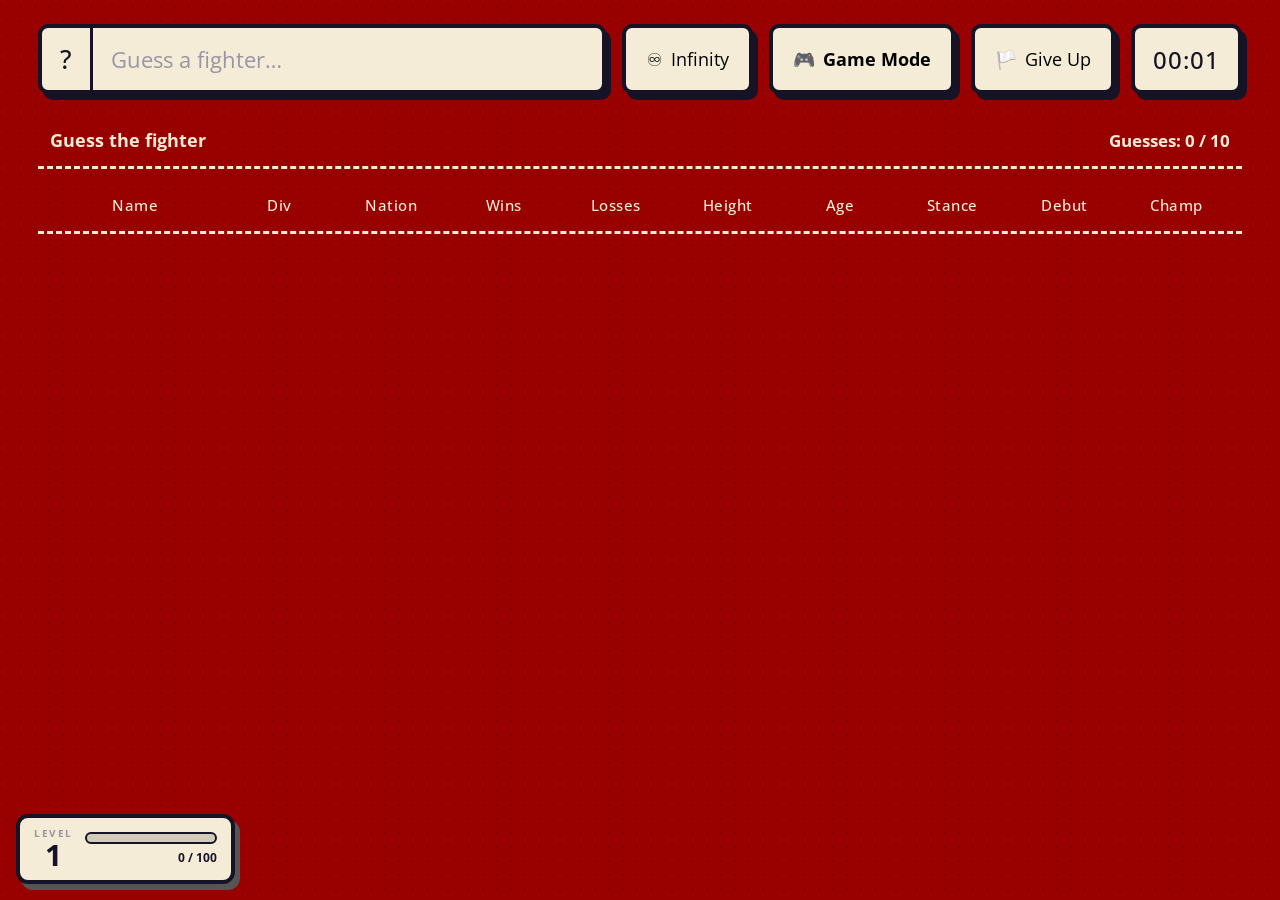
==== public/index.html @ 3b0775a4 "Rename the browser tab title to Weiddle The site is canonically served from weiddle.com, but the tab" ====
<!DOCTYPE html>
<html lang="en">
<head>
  <meta charset="UTF-8">
  <meta name="viewport" content="width=device-width, initial-scale=1.0">
  <title>Weiddle — Guess the UFC Fighter</title>
  <link rel="icon" href="favicon.svg" type="image/svg+xml">
  <link rel="apple-touch-icon" href="apple-touch-icon.png">
  <meta name="theme-color" content="#990000">
  <link rel="preconnect" href="https://fonts.googleapis.com">
  <link rel="preconnect" href="https://fonts.gstatic.com" crossorigin>
  <link rel="stylesheet" href="https://fonts.googleapis.com/css2?family=Open+Sans:ital,wght@0,500;0,700;1,500&display=swap">
  <link rel="stylesheet" href="styles.css">
</head>
<body>
  <header class="topbar">
    <div class="guess-box">
      <span class="qmark">?</span>
      <input id="guess-input" type="text" autocomplete="off" autocorrect="off" autocapitalize="off" spellcheck="false" placeholder="Guess a fighter…">
    </div>
    <button id="play-btn" class="btn"><span class="ico">♾️</span> <span id="play-label">Infinity</span></button>
    <button id="mode-btn" class="btn"><span class="ico">🎮</span> Game Mode</button>
    <button id="giveup-btn" class="btn hidden"><span class="ico">🏳️</span> Give Up</button>
    <div id="timer" class="timer">00:00</div>
  </header>

  <!-- Give-up confirmation modal (Infinity only) -->
  <div id="giveup-modal" class="mode-modal hidden">
    <div class="mode-card">
      <div class="mode-title">Give up?</div>
      <hr>
      <div class="mode-desc">The answer will be revealed and this counts as a loss, so your streak resets to 0. Your guesses from your last finished game are kept as-is.</div>
      <!-- Deliberately NOT .mode-option: that class carries the game-mode picker's
           click handler and Daily's visibility toggle. .giveup-option just copies its look. -->
      <button id="giveup-confirm" class="giveup-option">
        <div class="mode-name">🏳️ Reveal the answer</div>
        <div class="mode-desc">End this game and show who it was.</div>
      </button>
      <button id="giveup-cancel" class="btn">Keep playing</button>
    </div>
  </div>

  <!-- Game mode picker modal -->
  <div id="mode-modal" class="mode-modal hidden">
    <div class="mode-card">
      <div class="mode-title">Choose a Game Mode</div>
      <hr>
      <!-- Descriptions are kept to one line each so the whole picker fits on a phone
           screen without scrolling. The mode name already says "guess the fighter" /
           "name the champion", so the copy doesn't repeat it. -->
      <button class="mode-option" data-mode="classic-normal" data-daily>
        <div class="mode-name">Classic — Normal</div>
        <div class="mode-desc">In the UFC in the last 3 years. 10 guesses.</div>
      </button>
      <button class="mode-option" data-mode="classic-hard">
        <div class="mode-name">Classic — Hard</div>
        <div class="mode-desc">Anyone in the UFC since 2010. 12 guesses.</div>
      </button>
      <button class="mode-option" data-mode="classic-extreme">
        <div class="mode-name">Classic — Extreme</div>
        <div class="mode-desc">Anyone in UFC history we cover. 13 guesses.</div>
      </button>
      <button class="mode-option" data-mode="title-normal">
        <div class="mode-name">Title Defense — Normal</div>
        <div class="mode-desc">Their 1st, 2nd, and 3rd title bouts. 5 guesses.</div>
      </button>
      <button class="mode-option" data-mode="title-hard">
        <div class="mode-name">Title Defense — Hard</div>
        <div class="mode-desc">Their first title bout only. 6 guesses.</div>
      </button>
      <button class="mode-option" data-mode="title-extreme">
        <div class="mode-name">Title Defense — Extreme</div>
        <div class="mode-desc">Random title bout, earliest-leaning. 6 guesses.</div>
      </button>
      <button class="mode-option" data-mode="moments" data-daily>
        <div class="mode-name">Defining Moments</div>
        <div class="mode-desc">Event number, fighters, year. Points add up.</div>
      </button>
      <button id="mode-close" class="btn">Close</button>
    </div>
  </div>

  <!-- Play-style picker modal (Infinity vs Daily) -->
  <div id="play-modal" class="mode-modal hidden">
    <div class="mode-card">
      <div class="mode-title">Choose a Play Style</div>
      <hr>
      <button class="play-option" data-style="infinity">
        <div class="mode-name">♾️ Infinity</div>
        <div class="mode-desc">Endless random puzzles across every game mode. Play as much as you want.</div>
      </button>
      <button class="play-option" data-style="daily">
        <div class="mode-name">📅 Daily</div>
        <div class="mode-desc">One shared puzzle a day — a Daily fighter and a Daily Moments set — that resets every 24 hours. One shot each.</div>
      </button>
      <button id="play-close" class="btn">Close</button>
    </div>
  </div>

  <!-- Daily locked panel (shown after you finish today's daily) -->
  <section id="daily-panel" class="daily-panel hidden">
    <div class="daily-card">
      <div id="daily-result-title" class="result-title">Daily complete!</div>
      <div id="daily-result-sub" class="daily-sub"></div>
      <hr>
      <div class="daily-meta">
        <div><div class="k">Streak</div><div id="daily-streak" class="v">0</div></div>
        <div><div class="k">Next daily in</div><div id="daily-countdown" class="v">--:--:--</div></div>
      </div>
      <button id="daily-share" class="btn">↗ Share</button>
    </div>
  </section>

  <!-- Win / reveal banner (hidden until solved) -->
  <section id="reveal" class="reveal hidden">
    <div class="reveal-card">
      <img id="reveal-img" class="reveal-img" alt="fighter">
      <div class="reveal-info">
        <div id="reveal-label" class="reveal-label">Today's Fighter is…</div>
        <div id="reveal-name" class="reveal-name">—</div>
        <hr>
        <!-- Classic mode: attribute stats -->
        <div class="reveal-stats" id="reveal-stats"></div>
        <!-- Title Defense mode: championship résumé -->
        <div id="reveal-title" class="reveal-title hidden">
          <div class="title-summary" id="title-summary"></div>
          <div class="title-belts" id="title-belts"></div>
          <div class="title-log" id="title-log"></div>
        </div>
      </div>
    </div>
    <div class="reveal-side">
      <div class="reveal-actions">
        <button id="share-btn" class="btn">↗ Share</button>
        <button id="play-again-btn" class="btn btn-accent">▶ Play Again</button>
      </div>
      <div class="reveal-result">
        <div id="result-title" class="result-title">You won!</div>
        <div class="result-sub">You got it in…</div>
        <div id="result-guesses" class="result-guesses">0 guesses</div>
        <div class="result-sub">Current Streak</div>
        <div id="result-streak" class="result-streak">0</div>
      </div>
    </div>
  </section>

  <main>
    <!-- Classic mode: attribute grid -->
    <div id="classic-view">
      <div class="clue-header">
        <span>Guess the fighter</span>
        <span id="attempts-classic" class="attempts"></span>
      </div>
      <div class="grid-header">
        <div class="col col-name">Name</div>
        <div class="col">Div</div>
        <div class="col">Nation</div>
        <div class="col">Wins</div>
        <div class="col">Losses</div>
        <div class="col">Height</div>
        <div class="col">Age</div>
        <div class="col">Stance</div>
        <div class="col">Debut</div>
        <div class="col">Champ</div>
      </div>
      <div id="rows"></div>
    </div>

    <!-- Title Defense mode: championship-bout clue panel -->
    <div id="title-view" class="hidden">
      <div class="clue-header">
        <span id="clue-caption">Championship-bout history</span>
        <span id="attempts" class="attempts"></span>
      </div>
      <div id="clue-rows"></div>

      <!-- Guesses use the same comparison columns as Classic mode -->
      <div id="title-grid" class="hidden">
        <div class="grid-header">
          <div class="col col-name">Name</div>
          <div class="col">Div</div>
          <div class="col">Nation</div>
          <div class="col">Wins</div>
          <div class="col">Losses</div>
          <div class="col">Height</div>
          <div class="col">Age</div>
          <div class="col">Stance</div>
          <div class="col">Debut</div>
          <div class="col">Champ</div>
        </div>
        <div id="title-rows"></div>
      </div>
    </div>

    <!-- Defining Moments mode: clue-based trivia -->
    <div id="moments-view" class="hidden">
      <div class="clue-header">
        <span>Name the moment</span>
        <span id="m-score" class="attempts"></span>
      </div>
      <div class="m-clue-card">
        <div id="m-tags" class="m-tags"></div>
        <div id="m-clue" class="m-clue"></div>
      </div>
      <div class="m-form">
        <label class="m-field"><span>Event #</span>
          <input id="m-event" type="number" inputmode="numeric" placeholder="e.g. 229" autocomplete="off"></label>
        <label class="m-field"><span>Fighter 1</span>
          <input id="m-f1" type="text" placeholder="Name…" autocomplete="off" autocorrect="off" autocapitalize="off" spellcheck="false"></label>
        <label class="m-field"><span>Fighter 2</span>
          <input id="m-f2" type="text" placeholder="Name…" autocomplete="off" autocorrect="off" autocapitalize="off" spellcheck="false"></label>
        <label class="m-field"><span>Year</span>
          <input id="m-year" type="number" inputmode="numeric" placeholder="e.g. 2018" autocomplete="off"></label>
        <button id="m-submit" class="btn btn-accent">Submit</button>
      </div>

      <div id="m-reveal" class="m-reveal hidden">
        <div id="m-points" class="m-points"></div>
        <div id="m-answer" class="m-answer"></div>
        <button id="m-next" class="btn">Next moment ▶</button>
      </div>
    </div>
  </main>

  <!-- Account level (fixed, bottom-left) -->
  <aside id="level-box" class="level-box">
    <div class="level-badge">
      <span class="level-k">LEVEL</span>
      <span id="level-num" class="level-num">1</span>
    </div>
    <div class="level-prog">
      <div class="level-bar"><div id="level-bar-fill" class="level-bar-fill"></div></div>
      <div id="level-points" class="level-points">0 / 100</div>
    </div>
  </aside>

  <script src="game.js"></script>
  <script src="moments.js"></script>
</body>
</html>
---- public/styles.css ----
:root{
  --bg:#990000;         /* Indiana Hoosiers crimson (page background) */
  --on-bg:#f4ecd6;      /* light text/dividers that sit on the crimson bg */
  --cream:#f4ecd6;
  --ink:#161327;
  --green:#3bd93b;
  --green-d:#2bb52b;
  --yellow:#ffd23a;
  --orange:#ff8c1a;     /* nationality that borders the target country */
  --gold:#d9b45a;
  --white:#ffffff;
  --gray:#9a94a6;
  --accent:#ff8c1a;
  --blue:#39a7e0;
}

*{box-sizing:border-box;}
html,body{margin:0;padding:0;}
body{
  font-family:"Open Sans",system-ui,sans-serif;
  font-weight:500;   /* medium; explicit .bold spots below stay 700 */
  background-color:var(--bg);
  background-image:radial-gradient(rgba(0,0,0,0.14) 1.2px, transparent 1.2px);
  background-size:14px 14px;
  color:var(--ink);
  padding:24px clamp(8px,3vw,48px) 60px;
}

/* ---------- Top bar ---------- */
.topbar{
  display:flex;
  gap:16px;
  align-items:stretch;
  margin-bottom:28px;
  flex-wrap:wrap;
}
.guess-box{
  flex:1 1 420px;
  display:flex;
  align-items:center;
  background:var(--cream);
  border:4px solid var(--ink);
  border-radius:10px;
  box-shadow:5px 6px 0 var(--ink);
  overflow:hidden;
}
.qmark{
  font-size:26px;
  padding:0 18px;
  border-right:3px solid var(--ink);
  align-self:stretch;
  display:flex;align-items:center;
}
#guess-input{
  border:none;outline:none;
  font-family:inherit;
  font-size:22px;
  padding:16px 18px;
  width:100%;
  background:transparent;
  color:var(--ink);
}
#guess-input::placeholder{color:var(--gray);}

/* ---------- Autocomplete dropdown (mobile-friendly replacement for <datalist>) ---------- */
.ac-menu{
  position:absolute;
  z-index:1000;
  margin-top:6px;
  background:var(--cream);
  border:3px solid var(--ink);
  border-radius:10px;
  box-shadow:5px 6px 0 var(--ink);
  max-height:min(60vh,340px);
  overflow-y:auto;
  -webkit-overflow-scrolling:touch;
}
.ac-menu.hidden{display:none;}
.ac-item{
  padding:14px 16px;
  font-size:18px;
  font-weight:700;
  color:var(--ink);
  cursor:pointer;
  border-bottom:2px solid rgba(22,19,39,.12);
  white-space:nowrap;
  overflow:hidden;
  text-overflow:ellipsis;
}
.ac-item:last-child{border-bottom:none;}
.ac-item.active,.ac-item:hover{background:var(--gold);}

.btn{
  font-family:inherit;
  font-size:18px;
  background:var(--cream);
  border:4px solid var(--ink);
  border-radius:10px;
  box-shadow:5px 6px 0 var(--ink);
  padding:12px 20px;
  cursor:pointer;
  display:flex;align-items:center;gap:8px;
  white-space:nowrap;
}
.btn:active{transform:translate(2px,2px);box-shadow:3px 4px 0 var(--ink);}
.btn-accent{background:var(--yellow);color:var(--ink);}  /* Play Again — yellow */
#mode-btn{background:var(--cream);font-weight:700;}       /* Game Mode bar — cream, bold */
.ico{filter:grayscale(0);}

.timer{
  font-size:24px;
  background:var(--cream);
  border:4px solid var(--ink);
  border-radius:10px;
  box-shadow:5px 6px 0 var(--ink);
  padding:12px 18px;
  display:flex;align-items:center;
  letter-spacing:1px;
}

/* ---------- Grid ---------- */
.grid-header,.guess-row{
  display:grid;
  grid-template-columns:1.6fr repeat(9,1fr);
  align-items:center;
  gap:6px;
}
.grid-header{
  padding:10px 12px 16px;
  border-bottom:3px dashed var(--on-bg);
  margin-bottom:16px;
  color:var(--on-bg);
}
.grid-header .col{
  text-align:center;
  font-size:clamp(11px,1.15vw,18px);
  letter-spacing:.5px;
}
.grid-header .col-name{text-align:center;}

#rows{display:flex;flex-direction:column;gap:14px;}

.guess-row{
  background:var(--cream);
  border:4px solid var(--ink);
  border-radius:8px;
  box-shadow:5px 7px 0 #555555;
  padding:8px 12px;
  animation:pop .25s ease;
}
@keyframes pop{from{transform:scale(.96);opacity:0;}to{transform:scale(1);opacity:1;}}

.cell{
  text-align:center;
  font-size:clamp(11px,1.05vw,17px);
  padding:6px 2px;
  display:flex;align-items:center;justify-content:center;gap:3px;
  min-height:46px;
}
.cell-name{
  justify-content:center;
  border-right:2px dashed var(--ink);
  font-size:clamp(12px,1.1vw,18px);
}
.chip{
  border-radius:8px;
  border:3px solid var(--ink);
  padding:4px 8px;
  display:flex;align-items:center;justify-content:center;gap:4px;
  font-size:clamp(10px,1vw,16px);
  line-height:1;
}
.chip.green{background:var(--green);}
.chip.yellow{background:var(--yellow);}
.chip.orange{background:var(--orange);}   /* nationality borders the target */
.arrow{font-weight:bold;}

/* ---------- Reveal ---------- */
.reveal{
  display:flex;gap:20px;flex-wrap:wrap;
  margin-bottom:28px;
}
.reveal-card{
  flex:2 1 520px;
  display:flex;gap:18px;
  background:var(--cream);
  border:4px solid var(--ink);
  border-radius:10px;
  box-shadow:5px 6px 0 var(--ink);
  padding:16px;
}
.reveal-img{
  width:150px;height:180px;object-fit:cover;
  background:#ddd;border:3px solid var(--ink);border-radius:6px;
}
.reveal-info{flex:1;}
.reveal-label{color:var(--gray);font-style:italic;font-size:16px;}
.reveal-name{font-size:34px;margin:4px 0;}
.reveal-info hr{border:none;border-top:3px dashed var(--ink);margin:10px 0;}
.reveal-stats{
  display:grid;grid-template-columns:repeat(4,1fr);gap:10px 14px;
}
.reveal-stats .k{color:var(--gray);font-size:12px;text-transform:uppercase;}
.reveal-stats .v{font-size:20px;}
.reveal-side{flex:1 1 260px;display:flex;flex-direction:column;gap:14px;}
.reveal-actions{display:flex;gap:12px;}
.reveal-result{
  background:var(--cream);
  border:4px solid var(--ink);border-radius:10px;
  box-shadow:5px 6px 0 var(--ink);
  padding:16px;flex:1;
}
.result-title{font-size:30px;}
.result-sub{color:var(--gray);font-style:italic;font-size:14px;margin-top:6px;}
.result-guesses{font-size:26px;}
.result-streak{font-size:26px;}

/* ---------- Title Defense reveal résumé ---------- */
.reveal-title{display:flex;flex-direction:column;gap:12px;}
.title-summary{display:flex;gap:10px;flex-wrap:wrap;}
.title-summary .ts-item{
  flex:1 1 90px;
  background:var(--cream);border:3px solid var(--ink);border-radius:8px;
  padding:8px 10px;text-align:center;
}
.title-summary .k{color:var(--gray);font-size:11px;text-transform:uppercase;}
.title-summary .v{font-size:22px;}
.title-belts{display:flex;gap:8px;flex-wrap:wrap;}
.belt-chip{
  background:var(--yellow);border:3px solid var(--ink);border-radius:8px;
  padding:4px 10px;font-size:14px;
}
.title-log{display:flex;flex-direction:column;gap:6px;max-height:230px;overflow-y:auto;}
.log-row{
  display:grid;grid-template-columns:auto auto 1fr auto;gap:10px;align-items:center;
  border-bottom:2px dashed rgba(0,0,0,.18);padding:4px 2px;
  font-size:14px;
}
.log-year{color:var(--gray);font-weight:bold;}
.log-result{
  border:2px solid var(--ink);border-radius:6px;padding:2px 7px;font-weight:bold;font-size:12px;
}
.log-result.won{background:var(--green);}
.log-result.lost{background:#ff6b6b;}
.log-result.draw{background:var(--yellow);}
.log-opp{font-weight:bold;}
.log-div{color:#4a4658;font-size:12px;text-align:right;}
.log-belt{margin-right:3px;}

/* ---------- Game mode modal ---------- */
/* align-items:center would clip a too-tall card at BOTH ends with no way to scroll
   to the hidden parts. flex-start + `margin:auto` on the card still centers it when
   it fits, but degrades to top-aligned-and-scrollable when it doesn't. */
.mode-modal{
  position:fixed;inset:0;background:rgba(0,0,0,.55);
  display:flex;align-items:flex-start;justify-content:center;z-index:60;padding:16px;
  overflow-y:auto;
  -webkit-overflow-scrolling:touch;
}
.mode-card{
  background:var(--cream);
  border:4px solid var(--ink);border-radius:12px;
  box-shadow:6px 8px 0 var(--ink);
  padding:22px;width:min(520px,94vw);
  margin:auto;
  display:flex;flex-direction:column;gap:14px;
}
.mode-title{font-size:26px;}
.mode-card hr{border:none;border-top:3px dashed var(--ink);margin:2px 0 6px;width:100%;}
.mode-option,
.giveup-option{
  text-align:left;font-family:inherit;cursor:pointer;
  background:var(--cream);
  border:4px solid var(--ink);border-radius:10px;
  box-shadow:4px 5px 0 var(--ink);
  padding:14px 16px;
}
.mode-option:active,
.giveup-option:active{transform:translate(2px,2px);box-shadow:2px 3px 0 var(--ink);}
.mode-option.selected{background:var(--green);}
.mode-name{font-size:20px;font-weight:700;}
.mode-desc{font-size:14px;color:#4a4658;margin-top:4px;}
#mode-close{align-self:flex-end;}
#giveup-cancel{align-self:flex-end;}

/* ---------- Title Defense clue panel ---------- */
.clue-header{
  display:flex;justify-content:space-between;align-items:center;
  padding:6px 12px 14px;border-bottom:3px dashed var(--on-bg);margin-bottom:16px;
  font-size:clamp(14px,1.4vw,20px);
  font-weight:700;   /* caption ("Guess the fighter") + attempts counter */
  color:var(--on-bg);
}
.attempts{font-size:clamp(13px,1.3vw,18px);}
#clue-rows{display:flex;flex-direction:column;gap:12px;margin-bottom:18px;}
.clue-row{
  display:grid;grid-template-columns:auto 1fr auto auto;gap:14px;align-items:center;
  background:var(--cream);
  border:4px solid var(--ink);border-radius:8px;
  box-shadow:5px 7px 0 #555555;
  padding:14px 18px;
  font-size:clamp(13px,1.3vw,19px);
}
.clue-result{
  border:3px solid var(--ink);border-radius:8px;padding:4px 10px;font-size:clamp(12px,1.2vw,17px);
}
.clue-result.won{background:var(--green);}
.clue-result.lost{background:#ff6b6b;}
.clue-result.draw{background:var(--yellow);}
.clue-opp{font-size:clamp(14px,1.4vw,20px);}
.clue-div{color:#4a4658;}
.clue-year{color:var(--gray);}
#title-grid{margin-top:20px;}
#title-grid .grid-header{margin-bottom:12px;}
#title-rows{display:flex;flex-direction:column;gap:14px;}

/* ---------- Defining Moments ---------- */
.m-clue-card{
  background:var(--cream);border:4px solid var(--ink);border-radius:10px;
  box-shadow:5px 7px 0 #555555;
  padding:20px 22px;margin-bottom:18px;
}
.m-tags{display:flex;gap:8px;flex-wrap:wrap;margin-bottom:12px;}
.m-tags .chip{background:var(--cream);}
.m-clue{font-size:clamp(16px,1.6vw,22px);line-height:1.5;color:var(--ink);}
.m-form{
  display:grid;
  grid-template-columns:0.7fr 1.3fr 1.3fr 0.7fr;
  gap:12px 14px;align-items:end;margin-bottom:18px;
}
.m-field{display:flex;flex-direction:column;gap:6px;min-width:0;}
.m-field span{color:var(--on-bg);font-size:12px;text-transform:uppercase;letter-spacing:.6px;}
.m-field input{
  font-family:inherit;font-weight:500;font-size:18px;
  background:var(--cream);color:var(--ink);
  border:4px solid var(--ink);border-radius:10px;
  box-shadow:3px 4px 0 var(--ink);
  padding:12px 14px;outline:none;width:100%;
}
.m-field input::placeholder{color:var(--gray);}
#m-submit{grid-column:1 / -1;justify-content:center;height:52px;}
.m-reveal{
  background:var(--cream);border:4px solid var(--ink);border-radius:10px;
  box-shadow:5px 6px 0 var(--ink);padding:16px 20px;
  display:flex;flex-direction:column;gap:10px;
}
.m-points{font-size:24px;font-weight:700;}
.m-answer{display:flex;flex-direction:column;gap:6px;}
.ma-row{font-size:16px;border-left:5px solid var(--ink);padding:4px 10px;border-radius:4px;}
.ma-row.hit{background:rgba(59,217,59,.18);border-left-color:var(--green-d);}
.ma-row.miss{background:rgba(255,107,107,.16);border-left-color:#c94b4b;}
.ma-sub{color:var(--gray);}
#m-next{align-self:flex-start;}

/* ---------- Play-style modal + Daily panel ---------- */
.play-option{
  text-align:left;font-family:inherit;cursor:pointer;
  background:var(--cream);border:4px solid var(--ink);border-radius:10px;
  box-shadow:4px 5px 0 var(--ink);padding:14px 16px;
}
.play-option:active{transform:translate(2px,2px);box-shadow:2px 3px 0 var(--ink);}
.play-option.selected{background:var(--green);}
.daily-panel{display:flex;justify-content:center;margin-bottom:28px;}
.daily-card{
  background:var(--cream);border:4px solid var(--ink);border-radius:12px;
  box-shadow:6px 8px 0 var(--ink);padding:22px 26px;
  width:min(560px,94vw);display:flex;flex-direction:column;gap:12px;
  align-items:center;text-align:center;
}
.daily-card hr{border:none;border-top:3px dashed var(--ink);width:100%;margin:2px 0;}
.daily-sub{color:var(--ink);font-size:16px;}
.daily-meta{display:flex;gap:32px;}
.daily-meta .k{color:var(--gray);font-size:12px;text-transform:uppercase;letter-spacing:.5px;}
.daily-meta .v{font-size:28px;font-weight:700;}

.hidden{display:none !important;}

/* ---------- Account level box (fixed, bottom-left) ---------- */
.level-box{
  position:fixed;left:16px;bottom:16px;z-index:50;
  display:flex;align-items:center;gap:12px;
  background:var(--cream);
  border:4px solid var(--ink);border-radius:12px;
  box-shadow:5px 6px 0 #555555;
  padding:10px 14px;
}
.level-badge{display:flex;flex-direction:column;align-items:center;line-height:1.05;}
.level-k{font-size:10px;letter-spacing:1.5px;font-weight:700;color:var(--gray);}
.level-num{font-size:30px;font-weight:700;color:var(--ink);}
.level-prog{display:flex;flex-direction:column;gap:5px;width:132px;}
.level-bar{
  height:12px;background:rgba(0,0,0,.14);
  border:2px solid var(--ink);border-radius:7px;overflow:hidden;
}
.level-bar-fill{height:100%;width:0;background:var(--green);transition:width .45s ease;}
.level-points{font-size:12px;font-weight:700;color:var(--ink);text-align:right;}
.level-box.leveled{animation:levelpop .6s ease;}
@keyframes levelpop{
  0%{transform:scale(1);}
  35%{transform:scale(1.12);box-shadow:5px 6px 0 var(--green-d);}
  100%{transform:scale(1);}
}

@media(max-width:820px){
  body{font-size:12px;}
  .cell,.grid-header .col{font-size:9px;}
  .reveal-stats{grid-template-columns:repeat(2,1fr);}
  .m-form{grid-template-columns:1fr 1fr;}
  .level-box{left:8px;bottom:8px;padding:7px 10px;gap:8px;}
  .level-num{font-size:22px;}
  .level-prog{width:100px;}

  /* The header wraps to 2-3 rows on a phone and was eating ~a third of the screen.
     The timer's larger font also made wrapped rows uneven, since flex-wrap sizes each
     row to its own tallest item. A shared min-height (44px = the iOS tap-target floor)
     keeps every row level whatever ends up on it. */
  .topbar{gap:8px;margin-bottom:16px;}
  .topbar .btn,.timer{
    min-height:44px;font-size:15px;padding:6px 12px;
    border-width:3px;box-shadow:3px 4px 0 var(--ink);
  }
  .guess-box{flex-basis:100%;border-width:3px;box-shadow:3px 4px 0 var(--ink);}
  .qmark{font-size:20px;padding:0 12px;}

  /* Compact modal chrome. Together with the one-line descriptions this brings the
     7-option mode picker from 1134px down to under a 667px phone viewport, so it no
     longer needs scrolling (.mode-modal stays scrollable for shorter screens). */
  .mode-card{padding:14px;gap:8px;box-shadow:4px 5px 0 var(--ink);}
  .mode-title{font-size:19px;}
  .mode-option,.giveup-option{
    padding:8px 12px;border-width:3px;box-shadow:3px 4px 0 var(--ink);
  }
  .mode-name{font-size:15px;}
  .mode-desc{font-size:12px;margin-top:2px;}
}
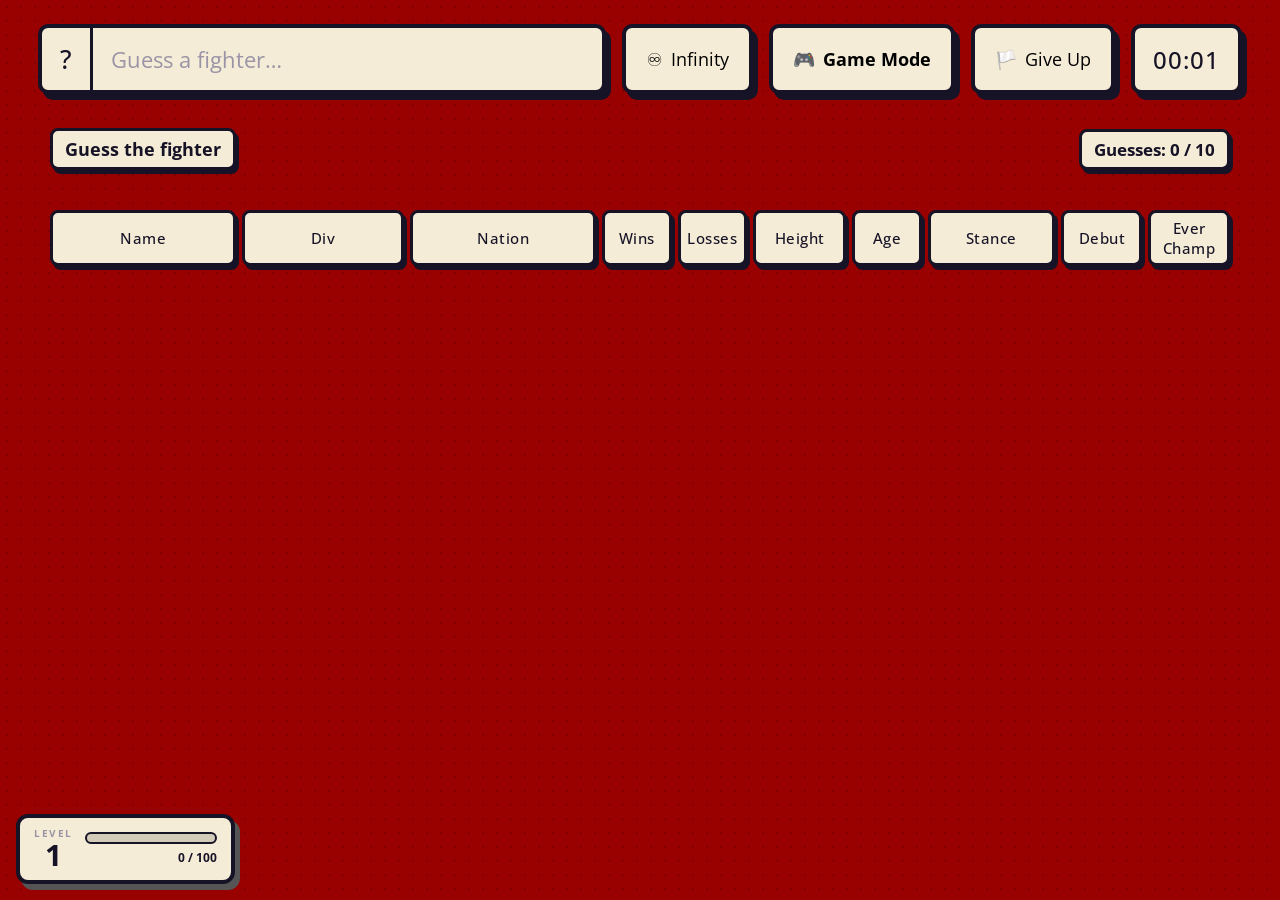
==== commit 1e7ca4ef: "Label the champ column "Ever Champ" to say what Yes means The column header read "Champ" and the cel" ====
--- a/public/index.html
+++ b/public/index.html
@@ -161,7 +161,7 @@
         <div class="col">Age</div>
         <div class="col">Stance</div>
         <div class="col">Debut</div>
-        <div class="col">Champ</div>
+        <div class="col">Ever Champ</div>
       </div>
       <div id="rows"></div>
     </div>
@@ -186,7 +186,7 @@
           <div class="col">Age</div>
           <div class="col">Stance</div>
           <div class="col">Debut</div>
-          <div class="col">Champ</div>
+          <div class="col">Ever Champ</div>
         </div>
         <div id="title-rows"></div>
       </div>
--- a/public/styles.css
+++ b/public/styles.css
@@ -121,20 +121,36 @@
 /* ---------- Grid ---------- */
 .grid-header,.guess-row{
   display:grid;
-  grid-template-columns:1.6fr repeat(9,1fr);
+  /* Tracks are weighted to the widest real value in each column, not equal:
+     Nation runs to 28 chars ("Democratic Republic of Congo") and Div to 15
+     ("W Featherweight"), while Wins/Age never exceed 2. repeat(9,1fr) gave the
+     numbers the same room as the prose and broke weight classes mid-word.
+
+     minmax(0,...) not a bare fr: a bare fr floors at min-content, so a long
+     value widens its track and the whole page scrolls sideways instead of
+     wrapping. Name Div Nation Wins Losses Height Age Stance Debut Champ */
+  grid-template-columns:
+    minmax(0,1.6fr) minmax(0,1.4fr) minmax(0,1.6fr) minmax(0,.6fr) minmax(0,.6fr)
+    minmax(0,.8fr)  minmax(0,.6fr)  minmax(0,1.1fr) minmax(0,.7fr) minmax(0,.7fr);
   align-items:center;
   gap:6px;
 }
 .grid-header{
   padding:10px 12px 16px;
-  border-bottom:3px dashed var(--on-bg);
   margin-bottom:16px;
-  color:var(--on-bg);
-}
+  /* stretch, not center: "Ever Champ" wraps to two lines in its narrow track, and
+     centering would leave that one pill taller than its neighbours. */
+  align-items:stretch;
+}
+/* Column labels are pills so the header speaks the same cream-card language as
+   the guess rows it labels; the tracks are shared, so each pill sits over its
+   column. Hidden entirely on mobile, where guesses become stacked cards. */
 .grid-header .col{
+  display:flex;align-items:center;justify-content:center;
   text-align:center;
   font-size:clamp(11px,1.15vw,18px);
   letter-spacing:.5px;
+  padding:5px 4px;
 }
 .grid-header .col-name{text-align:center;}
 
@@ -156,7 +172,10 @@
   padding:6px 2px;
   display:flex;align-items:center;justify-content:center;gap:3px;
   min-height:46px;
-}
+  min-width:0;
+  overflow-wrap:anywhere;
+}
+.val{display:inline-flex;align-items:center;justify-content:center;gap:3px;min-width:0;}
 .cell-name{
   justify-content:center;
   border-right:2px dashed var(--ink);
@@ -169,6 +188,9 @@
   display:flex;align-items:center;justify-content:center;gap:4px;
   font-size:clamp(10px,1vw,16px);
   line-height:1;
+  max-width:100%;
+  min-width:0;
+  overflow-wrap:anywhere;
 }
 .chip.green{background:var(--green);}
 .chip.yellow{background:var(--yellow);}
@@ -283,13 +305,25 @@
 #mode-close{align-self:flex-end;}
 #giveup-cancel{align-self:flex-end;}
 
-/* ---------- Title Defense clue panel ---------- */
+/* ---------- Clue header (all three modes) ---------- */
 .clue-header{
-  display:flex;justify-content:space-between;align-items:center;
-  padding:6px 12px 14px;border-bottom:3px dashed var(--on-bg);margin-bottom:16px;
+  display:flex;justify-content:space-between;align-items:center;gap:12px;
+  padding:6px 12px 14px;margin-bottom:16px;
   font-size:clamp(14px,1.4vw,20px);
   font-weight:700;   /* caption ("Guess the fighter") + attempts counter */
-  color:var(--on-bg);
+}
+.clue-header > span{padding:6px 12px;}
+/* Header text is pilled rather than left bare on the crimson: every other surface
+   on the page is a cream card with the ink border and hard shadow, and these two
+   bands were the only exception. Shared by the caption/counter line and the
+   column labels above the guess grid. */
+.clue-header > span,
+.grid-header .col{
+  background:var(--cream);
+  color:var(--ink);
+  border:3px solid var(--ink);
+  border-radius:8px;
+  box-shadow:3px 4px 0 var(--ink);
 }
 .attempts{font-size:clamp(13px,1.3vw,18px);}
 #clue-rows{display:flex;flex-direction:column;gap:12px;margin-bottom:18px;}
@@ -406,7 +440,15 @@
   .cell,.grid-header .col{font-size:9px;}
   .reveal-stats{grid-template-columns:repeat(2,1fr);}
   .m-form{grid-template-columns:1fr 1fr;}
-  .level-box{left:8px;bottom:8px;padding:7px 10px;gap:8px;}
+  /* Sits lower to clear the guess cards. Less room here than `bottom` implies:
+     the drop shadow hangs below the box, so the old bottom:8px with a 6px
+     shadow was already painting within 2px of the edge. Trimming the shadow to
+     the 3px/4px the rest of the mobile chrome uses frees the difference.
+     bottom:4px is the floor -- 4px + a 4px shadow lands exactly on the viewport
+     edge, and 3px clips the shadow. Net drop is only 4px; the reason the box no
+     longer lands on a card is body's 60px bottom padding, which lets the last
+     card scroll clear of it. */
+  .level-box{left:8px;bottom:4px;padding:7px 10px;gap:8px;box-shadow:3px 4px 0 #555555;}
   .level-num{font-size:22px;}
   .level-prog{width:100px;}
 
@@ -433,3 +475,56 @@
   .mode-name{font-size:15px;}
   .mode-desc{font-size:12px;margin-top:2px;}
 }
+
+/* ---------- Phone portrait: the 10-column table becomes a card ----------
+   Nine stat columns cannot fit a 390px screen -- each track would get ~29px,
+   while the data runs to 28 characters ("Democratic Republic of Congo"), 21 for
+   "Women's Featherweight" and 11 for "Open Stance". No font size rescues that,
+   so portrait drops the table shape: the name takes its own line and the nine
+   attributes lay out 3-across, where long values wrap freely because vertical
+   space is cheap and horizontal space is not.
+
+   The cutoff matches the existing 820px mobile breakpoint. Verified by
+   measurement: at 821px the weighted table is clean, and at 390px it is not
+   rescuable -- a 560px cutoff was tried first and left the 561-820px band
+   breaking words mid-syllable ("We lte rw eig ht").
+
+   Must stay after the other 820px block, which sets .cell to 9px. */
+@media(max-width:820px){
+  /* Each cell names its own column via ::before, so the shared header is dead
+     weight -- and it cannot align with a 3-across card anyway. */
+  .grid-header{display:none;}
+
+  .guess-row{
+    grid-template-columns:repeat(3,minmax(0,1fr));
+    gap:6px 8px;
+    padding:10px;
+    /* Top-align, or a wrapping cell (Nation) centres itself and drags its
+       neighbours' labels out of line across the row. */
+    align-items:start;
+  }
+  .cell{
+    flex-direction:column;
+    justify-content:flex-start;
+    gap:3px;
+    min-height:0;
+    padding:4px 0;
+    font-size:11px;
+  }
+  .cell[data-label]::before{
+    content:attr(data-label);
+    font-size:8px;
+    letter-spacing:.5px;
+    text-transform:uppercase;
+    opacity:.6;
+  }
+  .cell-name{
+    grid-column:1/-1;
+    border-right:none;
+    border-bottom:2px dashed var(--ink);
+    padding-bottom:8px;
+    font-size:15px;
+    font-weight:700;
+  }
+  .chip{font-size:11px;padding:3px 6px;border-width:2px;}
+}
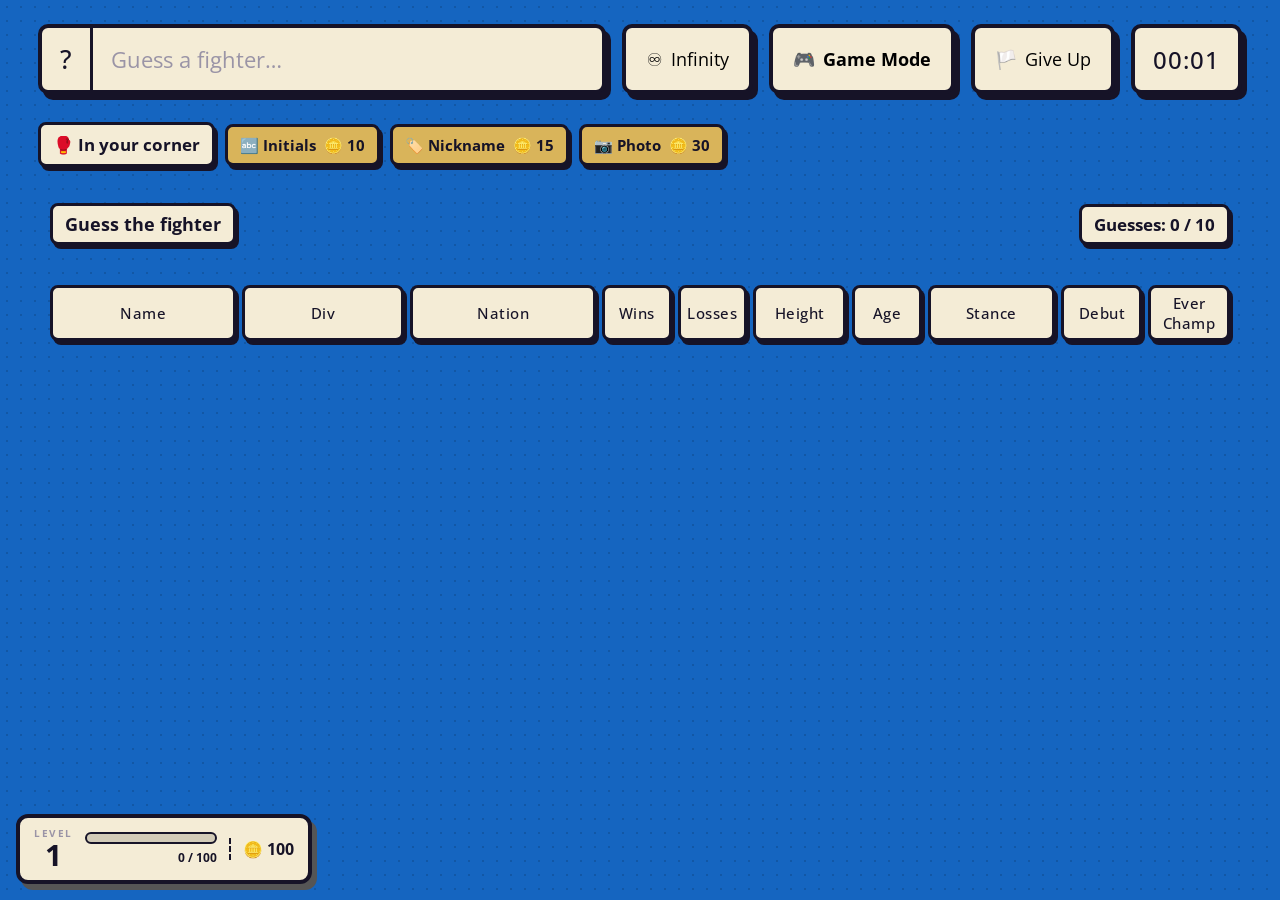
==== commit 2f7ab1ff: "Add "In Your Corner" hints with a separate Corner Coins bank A recognition-first hint system for cas" ====
--- a/public/index.html
+++ b/public/index.html
@@ -145,6 +145,16 @@
   </section>
 
   <main>
+    <!-- Hints ("In Your Corner") — spends Corner Coins, Infinity Classic/Title only -->
+    <section id="hint-tray" class="hint-tray hidden">
+      <span class="hint-tray-label">🥊 In your corner</span>
+      <button class="hint-btn" data-hint="initial"><span>🔤 Initials</span><span class="hint-cost">🪙 10</span></button>
+      <button class="hint-btn" data-hint="nickname"><span>🏷️ Nickname</span><span class="hint-cost">🪙 15</span></button>
+      <button class="hint-btn" data-hint="headshot"><span>📷 Photo</span><span class="hint-cost">🪙 30</span></button>
+      <span id="hint-msg" class="hint-msg"></span>
+      <div id="hint-reveal" class="hint-reveal"></div>
+    </section>
+
     <!-- Classic mode: attribute grid -->
     <div id="classic-view">
       <div class="clue-header">
@@ -232,6 +242,7 @@
       <div class="level-bar"><div id="level-bar-fill" class="level-bar-fill"></div></div>
       <div id="level-points" class="level-points">0 / 100</div>
     </div>
+    <div class="level-coins" title="Corner Coins — spend on hints">🪙 <span id="coin-count">0</span></div>
   </aside>
 
   <script src="game.js"></script>
--- a/public/styles.css
+++ b/public/styles.css
@@ -1,12 +1,13 @@
 :root{
-  --bg:#990000;         /* Indiana Hoosiers crimson (page background) */
+  --bg:#1565c0;         /* cobalt blue (page background) */
   --on-bg:#f4ecd6;      /* light text/dividers that sit on the crimson bg */
   --cream:#f4ecd6;
   --ink:#161327;
   --green:#3bd93b;
   --green-d:#2bb52b;
   --yellow:#ffd23a;
-  --orange:#ff8c1a;     /* nationality that borders the target country */
+  --orange:#ff8c1a;     /* nationality that borders the target country; a division one weight away */
+  --red:#ff6b6b;        /* a lost fight; a division of the wrong gender */
   --gold:#d9b45a;
   --white:#ffffff;
   --gray:#9a94a6;
@@ -194,8 +195,43 @@
 }
 .chip.green{background:var(--green);}
 .chip.yellow{background:var(--yellow);}
-.chip.orange{background:var(--orange);}   /* nationality borders the target */
+.chip.orange{background:var(--orange);}   /* nationality borders the target; division one weight away */
+.chip.red{background:var(--red);}         /* division of the wrong gender */
 .arrow{font-weight:bold;}
+
+/* ---------- Hints ("In Your Corner") ---------- */
+.hint-tray{
+  display:flex;flex-wrap:wrap;align-items:center;gap:10px;
+  margin-bottom:20px;
+}
+.hint-tray-label{
+  font-weight:700;font-size:clamp(13px,1.3vw,18px);
+  background:var(--cream);color:var(--ink);
+  border:3px solid var(--ink);border-radius:8px;box-shadow:3px 4px 0 var(--ink);
+  padding:8px 12px;
+}
+.hint-btn{
+  font-family:inherit;font-weight:700;font-size:15px;cursor:pointer;
+  background:var(--gold);color:var(--ink);
+  border:3px solid var(--ink);border-radius:8px;box-shadow:3px 4px 0 var(--ink);
+  padding:8px 12px;display:flex;align-items:center;gap:8px;
+}
+.hint-btn:active{transform:translate(2px,2px);box-shadow:1px 2px 0 var(--ink);}
+.hint-btn:disabled{cursor:default;opacity:.5;box-shadow:2px 3px 0 var(--ink);}
+.hint-btn.used{background:var(--green);opacity:1;}
+.hint-cost{font-weight:700;white-space:nowrap;}
+.hint-msg{font-size:13px;color:var(--on-bg);font-style:italic;}
+.hint-reveal{display:flex;flex-wrap:wrap;gap:10px;width:100%;}
+.hint-card{
+  background:var(--cream);color:var(--ink);
+  border:3px solid var(--ink);border-radius:8px;box-shadow:3px 4px 0 var(--ink);
+  padding:8px 12px;display:flex;flex-direction:column;gap:4px;font-size:17px;
+}
+.hint-card .hk{font-size:11px;text-transform:uppercase;letter-spacing:.5px;color:var(--gray);}
+.hint-photo img{
+  width:120px;height:144px;object-fit:cover;
+  border:3px solid var(--ink);border-radius:6px;background:#ddd;
+}
 
 /* ---------- Reveal ---------- */
 .reveal{
@@ -428,6 +464,11 @@
 }
 .level-bar-fill{height:100%;width:0;background:var(--green);transition:width .45s ease;}
 .level-points{font-size:12px;font-weight:700;color:var(--ink);text-align:right;}
+.level-coins{
+  display:flex;align-items:center;gap:4px;
+  font-size:16px;font-weight:700;color:var(--ink);
+  border-left:2px dashed var(--ink);padding-left:12px;
+}
 .level-box.leveled{animation:levelpop .6s ease;}
 @keyframes levelpop{
   0%{transform:scale(1);}
@@ -451,6 +492,14 @@
   .level-box{left:8px;bottom:4px;padding:7px 10px;gap:8px;box-shadow:3px 4px 0 #555555;}
   .level-num{font-size:22px;}
   .level-prog{width:100px;}
+  .level-coins{font-size:13px;padding-left:8px;}
+
+  /* Hint tray: shrink to phone chrome */
+  .hint-tray{gap:8px;margin-bottom:14px;}
+  .hint-tray-label{font-size:12px;padding:6px 10px;border-width:2px;box-shadow:2px 3px 0 var(--ink);}
+  .hint-btn{font-size:13px;padding:6px 10px;border-width:2px;box-shadow:2px 3px 0 var(--ink);}
+  .hint-card{font-size:15px;border-width:2px;box-shadow:2px 3px 0 var(--ink);}
+  .hint-photo img{width:100px;height:120px;}
 
   /* The header wraps to 2-3 rows on a phone and was eating ~a third of the screen.
      The timer's larger font also made wrapped rows uneven, since flex-wrap sizes each
@@ -527,4 +576,10 @@
     font-weight:700;
   }
   .chip{font-size:11px;padding:3px 6px;border-width:2px;}
-}
+  /* A chip is a flex row, so a long value gets squeezed into the space left by its
+     arrow and breaks mid-word ("W Bantamweigh / t"). Laying the chip out as inline
+     content instead lets it wrap at the space, and wrapped lines need the leading
+     that line-height:1 denies them. Scoped to the grid: the reveal's belt chips and
+     the moments tags are short and stay flex. */
+  .cell .chip{display:inline-block;line-height:1.3;}
+}
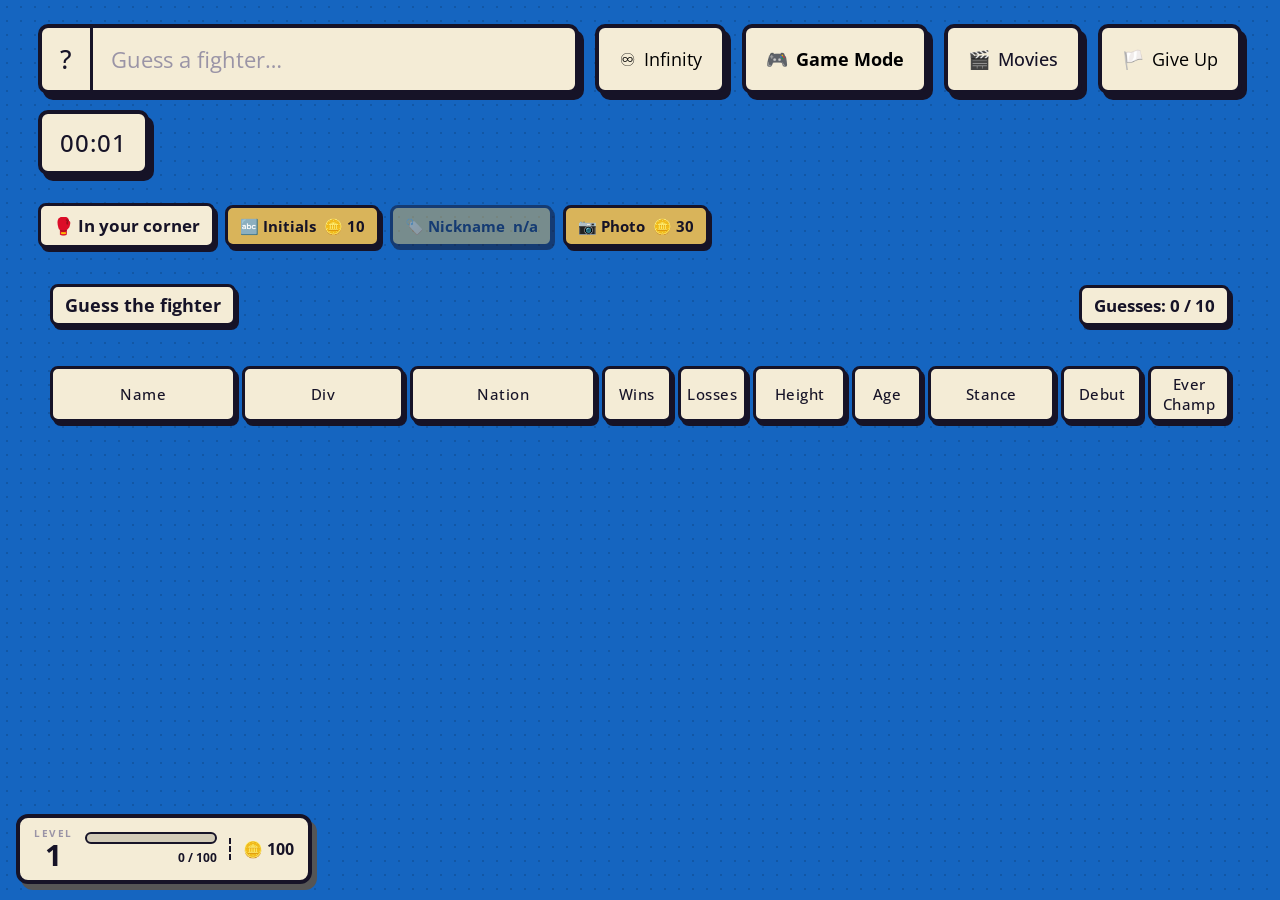
==== commit aeb1bed1: "Add a Movies button to the UFC page for two-way game switching Adds a "🎬 Movies" link in the UFC top" ====
--- a/public/index.html
+++ b/public/index.html
@@ -20,6 +20,7 @@
     </div>
     <button id="play-btn" class="btn"><span class="ico">♾️</span> <span id="play-label">Infinity</span></button>
     <button id="mode-btn" class="btn"><span class="ico">🎮</span> Game Mode</button>
+    <a class="btn" href="/movies/"><span class="ico">🎬</span> Movies</a>
     <button id="giveup-btn" class="btn hidden"><span class="ico">🏳️</span> Give Up</button>
     <div id="timer" class="timer">00:00</div>
   </header>
--- a/public/styles.css
+++ b/public/styles.css
@@ -104,6 +104,7 @@
   white-space:nowrap;
 }
 .btn:active{transform:translate(2px,2px);box-shadow:3px 4px 0 var(--ink);}
+a.btn{text-decoration:none;color:var(--ink);}       /* cross-game nav links render as buttons, not links */
 .btn-accent{background:var(--yellow);color:var(--ink);}  /* Play Again — yellow */
 #mode-btn{background:var(--cream);font-weight:700;}       /* Game Mode bar — cream, bold */
 .ico{filter:grayscale(0);}
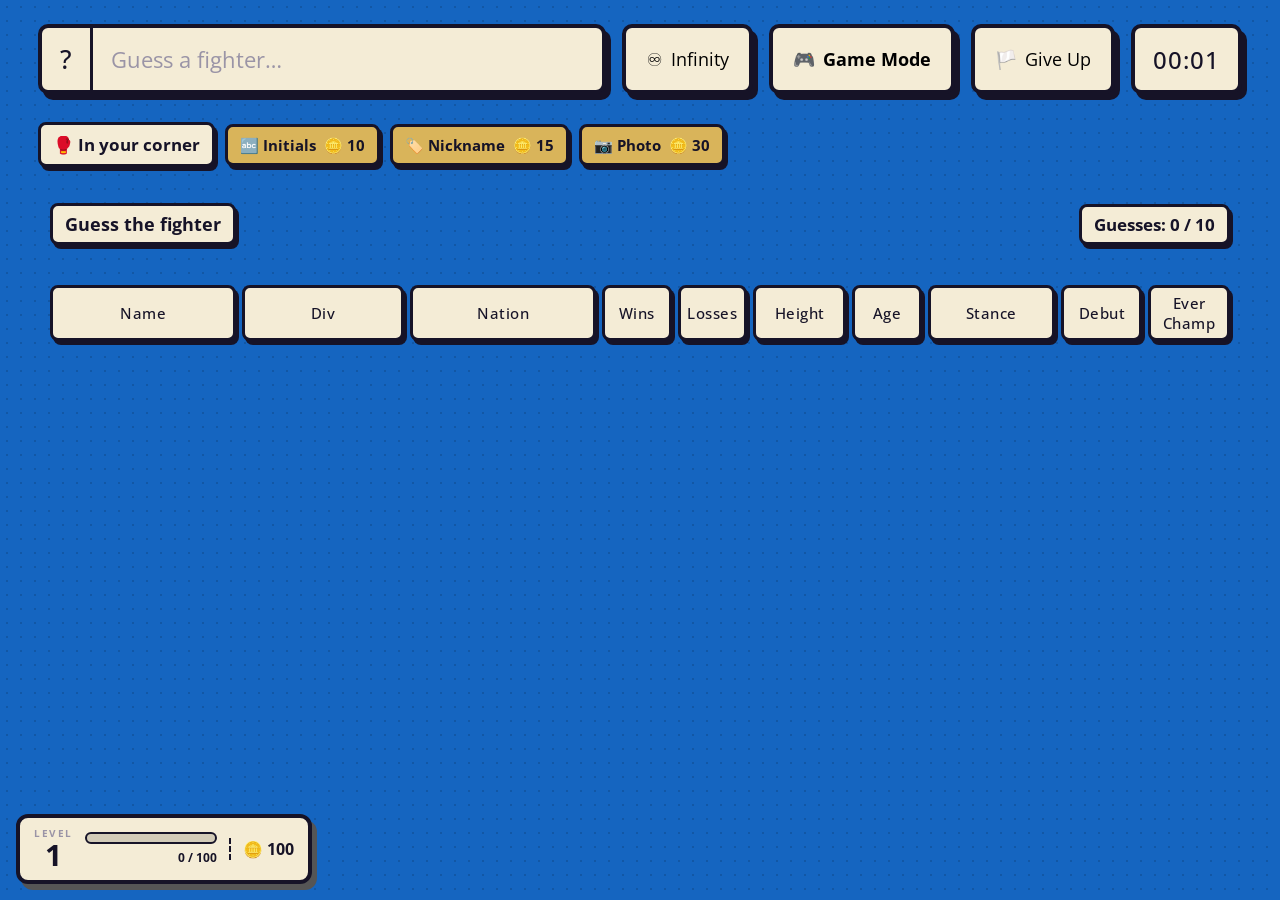
==== commit 4d9b633d: "Add Puttle golfer game and shared game switcher - New Puttle game (public/golf/): guess the mystery " ====
--- a/public/index.html
+++ b/public/index.html
@@ -20,7 +20,6 @@
     </div>
     <button id="play-btn" class="btn"><span class="ico">♾️</span> <span id="play-label">Infinity</span></button>
     <button id="mode-btn" class="btn"><span class="ico">🎮</span> Game Mode</button>
-    <a class="btn" href="/movies/"><span class="ico">🎬</span> Movies</a>
     <button id="giveup-btn" class="btn hidden"><span class="ico">🏳️</span> Give Up</button>
     <div id="timer" class="timer">00:00</div>
   </header>
@@ -248,5 +247,6 @@
 
   <script src="game.js"></script>
   <script src="moments.js"></script>
+  <script src="/games.js"></script>
 </body>
 </html>
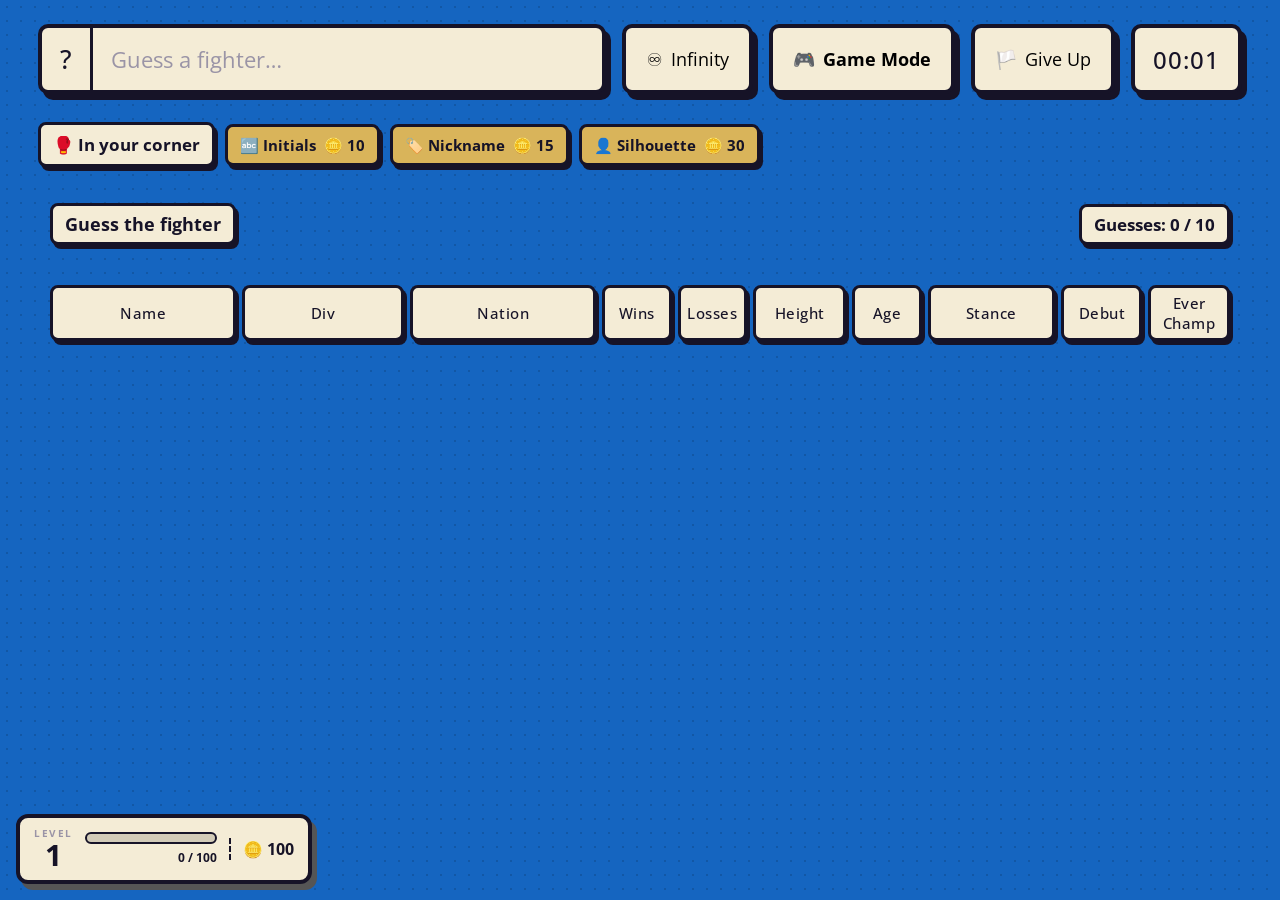
==== commit 2ff6252a: "Make the photo hint reveal a silhouette instead of the full photo The "Photo" hint now shows only th" ====
--- a/public/index.html
+++ b/public/index.html
@@ -150,7 +150,7 @@
       <span class="hint-tray-label">🥊 In your corner</span>
       <button class="hint-btn" data-hint="initial"><span>🔤 Initials</span><span class="hint-cost">🪙 10</span></button>
       <button class="hint-btn" data-hint="nickname"><span>🏷️ Nickname</span><span class="hint-cost">🪙 15</span></button>
-      <button class="hint-btn" data-hint="headshot"><span>📷 Photo</span><span class="hint-cost">🪙 30</span></button>
+      <button class="hint-btn" data-hint="headshot"><span>👤 Silhouette</span><span class="hint-cost">🪙 30</span></button>
       <span id="hint-msg" class="hint-msg"></span>
       <div id="hint-reveal" class="hint-reveal"></div>
     </section>
--- a/public/styles.css
+++ b/public/styles.css
@@ -230,8 +230,15 @@
 }
 .hint-card .hk{font-size:11px;text-transform:uppercase;letter-spacing:.5px;color:var(--gray);}
 .hint-photo img{
-  width:120px;height:144px;object-fit:cover;
-  border:3px solid var(--ink);border-radius:6px;background:#ddd;
+  width:120px;height:144px;object-fit:contain;
+  border:3px solid var(--ink);border-radius:6px;background:transparent;
+  /* Silhouette-only hint: ESPN headshots are transparent cut-outs, so
+     brightness(0) collapses the fighter to a solid black shape — revealing
+     their outline, never their actual photo. The background must stay
+     transparent (not cream): brightness(0) would blacken a solid backdrop too,
+     filling the whole box; leaving it transparent lets the cream card show
+     through, so only the fighter's shape reads. */
+  filter:brightness(0);
 }
 
 /* ---------- Reveal ---------- */
